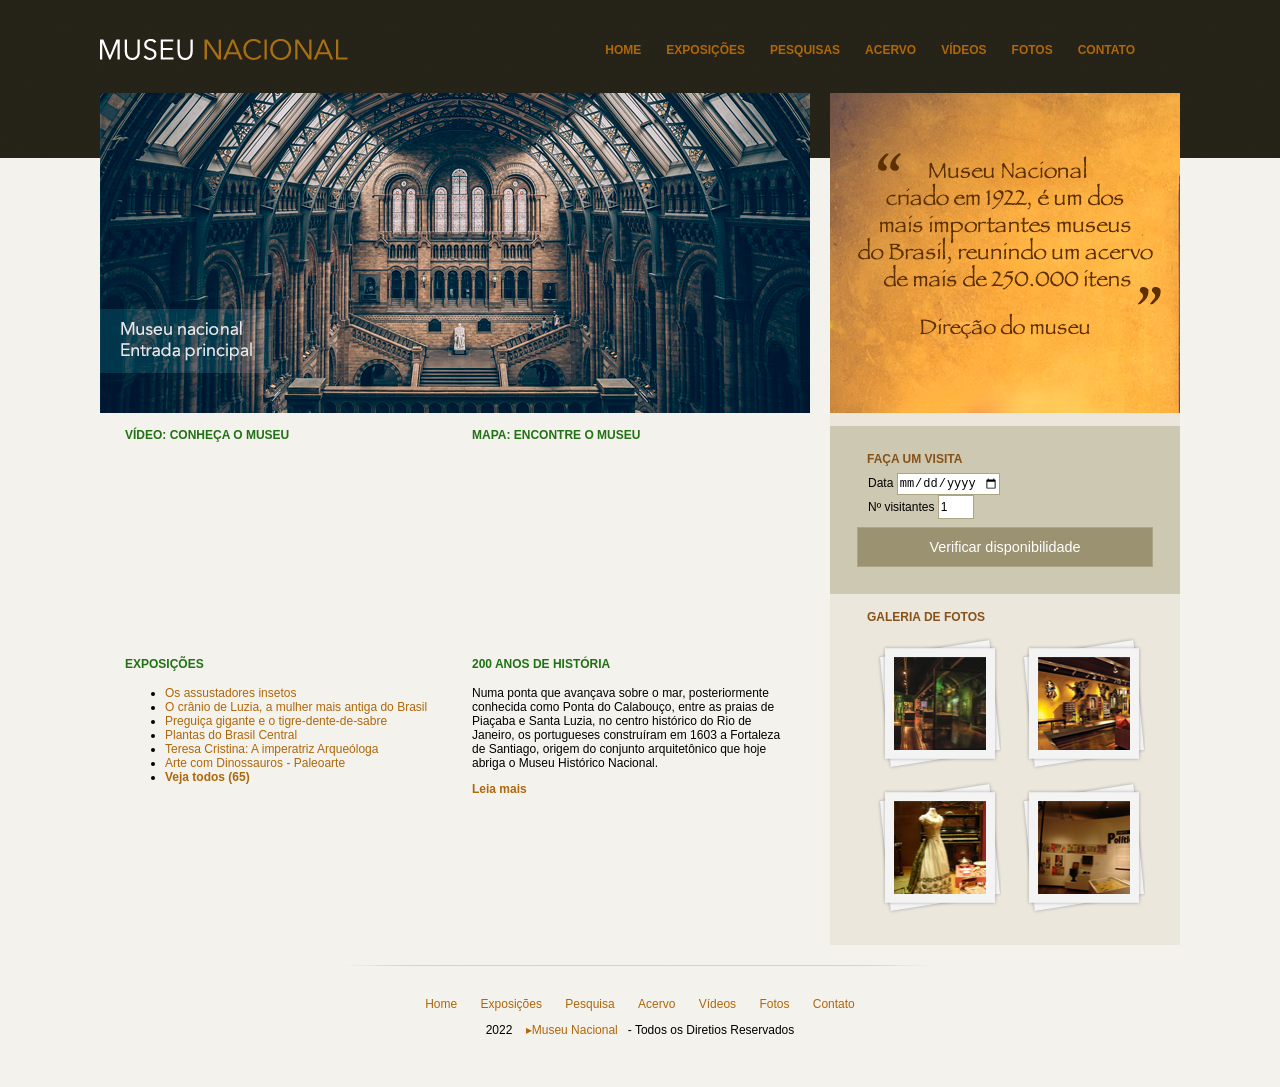
==== index.html @ 23bca91a "v1 primeira verçao" ====
<!DOCTYPE html>
<html lang="pt-br">
<head>
	<meta http-equiv="Content-Type" content="text/html; charset=UTF-8"/>
    <title>Museu Nacional</title>
    <link rel="stylesheet" href="assets/css/style.css">
</head>
<body>
    <!--Início Container-->
    <div id="container">
        <header>
            <div id="logo">
                <h1><a href="">Museu Nacional</a></h1>
            </div>
        <!--Início Nav-->
        <nav>
            <ul>
                <li><a href="index.html">Home</a></li>
                <li><a href="">Exposições</a></li>
                <li><a href="">Pesquisas</a></li>
                <li><a href="">Acervo</a></li>
                <li><a href="">Vídeos</a></li>
                <li><a href="">Fotos</a></li>
                <li><a href="Contato.html">Contato</a></li>
            </ul>
        </nav>
        </header>
        <!--Início Principal-->
        <div id="principal">
            <div id="conteudo">
                <section id="capa">
                    <img src="assets/img/museu.png" alt="Entrada principal museu">
                </section>
                <section id="postagens">
                    <article id="video">
                        <h3>Vídeo: Conheça o Museu</h3>
                        <iframe width="310" height="170" src="https://www.youtube.com/embed/RGUYb-hivrc" title="YouTube video player" frameborder="0" allow="accelerometer; autoplay; clipboard-write; encrypted-media; gyroscope; picture-in-picture" allowfullscreen></iframe>
                    </article>
                    <article id="mapa">
                        <h3>Mapa: Encontre o Museu</h3>
                        <iframe src="https://www.google.com/maps/embed?pb=!1m18!1m12!1m3!1d3675.2064455939853!2d-43.228717585381546!3d-22.90575504359207!2m3!1f0!2f0!3f0!3m2!1i1024!2i768!4f13.1!3m3!1m2!1s0x997e58a085b7af%3A0x4d11e9a933d38ce3!2sMuseu%20Nacional%20-%20UFRJ!5e0!3m2!1spt-BR!2sbr!4v1653764482623!5m2!1spt-BR!2sbr" width="310" height="170" style="border:0;" allowfullscreen="" loading="lazy" referrerpolicy="no-referrer-when-downgrade"></iframe>
                    </article>
                    <article id="exposições">
                        <h3>Exposições</h3>
                        <ul>
                            <li><a href="">Os assustadores insetos</a></li>
                            <li><a href="">O crânio de Luzia, a mulher mais antiga do Brasil</a></li>
                            <li><a href="">Preguiça gigante e o tigre-dente-de-sabre</a></li>
                            <li><a href="">Plantas do Brasil Central</a></li>
                            <li><a href="">Teresa Cristina: A imperatriz Arqueóloga</a></li>
                            <li><a href="">Arte com Dinossauros - Paleoarte</a></li>
                            <li><a href=""><strong>Veja todos (65)</strong></a></li>
                        </ul>
                    </article>
                    <article id="historia">
                        <h3>200 anos de história</h3>
                        <p>Numa ponta que avançava sobre o mar, posteriormente conhecida como Ponta do Calabouço, entre as praias de Piaçaba e Santa Luzia, no centro histórico do Rio de Janeiro, os portugueses construíram em 1603 a Fortaleza de Santiago, origem do conjunto arquitetônico que hoje abriga o Museu Histórico Nacional.</p>
                        <a href=""><strong>Leia mais</strong></a>
                    </article>
                </section>
            </div>
        </div>
        <!--Fim Principal-->
        <aside>
            <section id="depoimento">
                <img src="assets/img/depoimento.png" alt="Museu nacional criado em 1922, é um dos mais importantes museus do Brasil, reunindo uma acervo de mais de 250.000 itens">
            </section>
            <!--Início Visita-->
            <section id="visita">
                <h4>Faça um visita</h4>
                <form action="">
                    <fieldset>
                        <label for="data">Data</label>
                        <input type="date" name="data" id="data" class="campo"><br>
                        <label for="qtd">Nº visitantes</label>
                        <input type="number" name="qtd" value="1" id="qtd" class="campo" min="1" max="5" style="width: 30px;">
                    </fieldset>
                    <input type="submit" name="" value="Verificar disponibilidade" id="" class="campo botao">
                </form>
            </section>
            <!--Fim VIsita-->
            <section id="galeria">
                <h4>Galeria de fotos</h4>
                <a href="">
                    <img src="assets/img/imagem1.jpg" alt="" width="92px" height="93px">
                </a>
                <a href="">
                    <img src="assets/img/imagem2.jpg" alt="" width="92px" height="93px">
                </a>
                <a href="">
                    <img src="assets/img/imagem3.jpg" alt="" width="92px" height="93px">
                </a>
                <a href="">
                    <img src="assets/img/imagem4.jpg" alt="" width="92px" height="93px">
                </a>
            </section>
        </aside>
        <footer style="clear: both;">
            <p>
                <a href="index.html">Home</a>
                <a href="">Exposições</a>
                <a href="">Pesquisa</a>
                <a href="">Acervo</a>
                <a href="">Vídeos</a>
                <a href="">Fotos</a>
                <a href="Contato.html">Contato</a>
            </p>
            <p>
                2022 <a href="">&blacktriangleright;Museu Nacional</a>- Todos os Diretios Reservados
            </p>
        </footer>
    </div>
</html>
---- assets/css/style.css ----
body{
  background: #f4f2ec url(../img/fundo.png) repeat-x;
  font-size: 12px;
  font-family: 'Lucida Sans', 'Lucida Sans Regular', 'Lucida Grande', 'Lucida Sans Unicode', Geneva, Verdana, sans-serif;
}
a:link, a:visited, a:active{
  color: #af670a;
  text-decoration: none;
}
a:hover{
  color: #227115;
}
#container{
  width: 1080px;
  margin: 0 auto;
}
/*Logo*/
#logo a{
  width: 248px;
  height: 21px;
  text-indent: -9999px;
  display: block;
  background: url(../img/logo.png) no-repeat;
}
#logo h1{
  float: left;
}
/*Barra de Navegação*/
header{
  padding: 15px 0;
  height: 55px;
}
nav ul{
  list-style: none;
  margin: 20px;
  float: right;
}
nav ul li{
  float: left;
}
nav ul li a{
  display: block;
  margin-right: 25px;
  padding-bottom: 3px;
  text-transform: uppercase;
  font-weight: bold;
}
nav ul li a:hover{
  border-bottom: 1px solid #535858;
}
/*Formatação Principal*/
#conteudo{
  width: 710px;
  float: left;
}
aside{
  width: 350px;
  float: right;
  background-color: #ebe7dd;
  padding-bottom: 30px;
  margin-bottom: 20px;
}
#visita{
  background: #cdc8b1;
  padding: 10px 27px 27px 27px;
  margin-top: 10px;
}
#galeria{
  padding: 0 27px 0 27px;
}
#galeria a{
  display: block;
  background: url(../img/fundo-foto.png) no-repeat;
  float: left;
  padding: 17px 15px 18px 15px;
  margin: 10px 0 0 20px;
}
#galeria img{
  margin-left: 2px;
  margin-top: 3px;
}
#video{
  float: left;
  width: 310px;
  margin-left: 25px;
}
#mapa{
  float: left;
  width: 310px;
  margin-left: 37px;
}
#exposições{
  float: left;
  width: 310px;
  margin: 15px 0 0 25px;
}
#historia{
  float: left;
  width: 310px;
  margin: 15px 0 0 37px;
}
h3{
  color: #217115;
  font-size: 1em;
  margin-bottom: 15px;
  text-transform: uppercase;
  font-weight: bold;
}
h4{
  color: #86521a;
  text-transform: uppercase;
  padding-left: 10px;
  padding-bottom: 3px;
  margin-bottom: 0;
}
/*Formulários*/
input{
  width: 80px;
  height: 20px;
  background-color: white;
  border: none;
  font-size: 1em;
}
input.campo{
  border: 1px solid #ada484;
  width: 100px;
}
input.botao{
  background-color: #9b9271;
  color: white;
  width: 100%;
  height: 40px;
  font-size: 1.2em;
}
fieldset{
  border: none;
}
/*Rodapé*/
footer{
  padding: 20px 0 30px 0;
  margin-top: 20px;
  text-align: center;
  background: url(../img/fundo-rodape.png) no-repeat center top;
}
footer>p a{
  padding: 2px 10px;
}
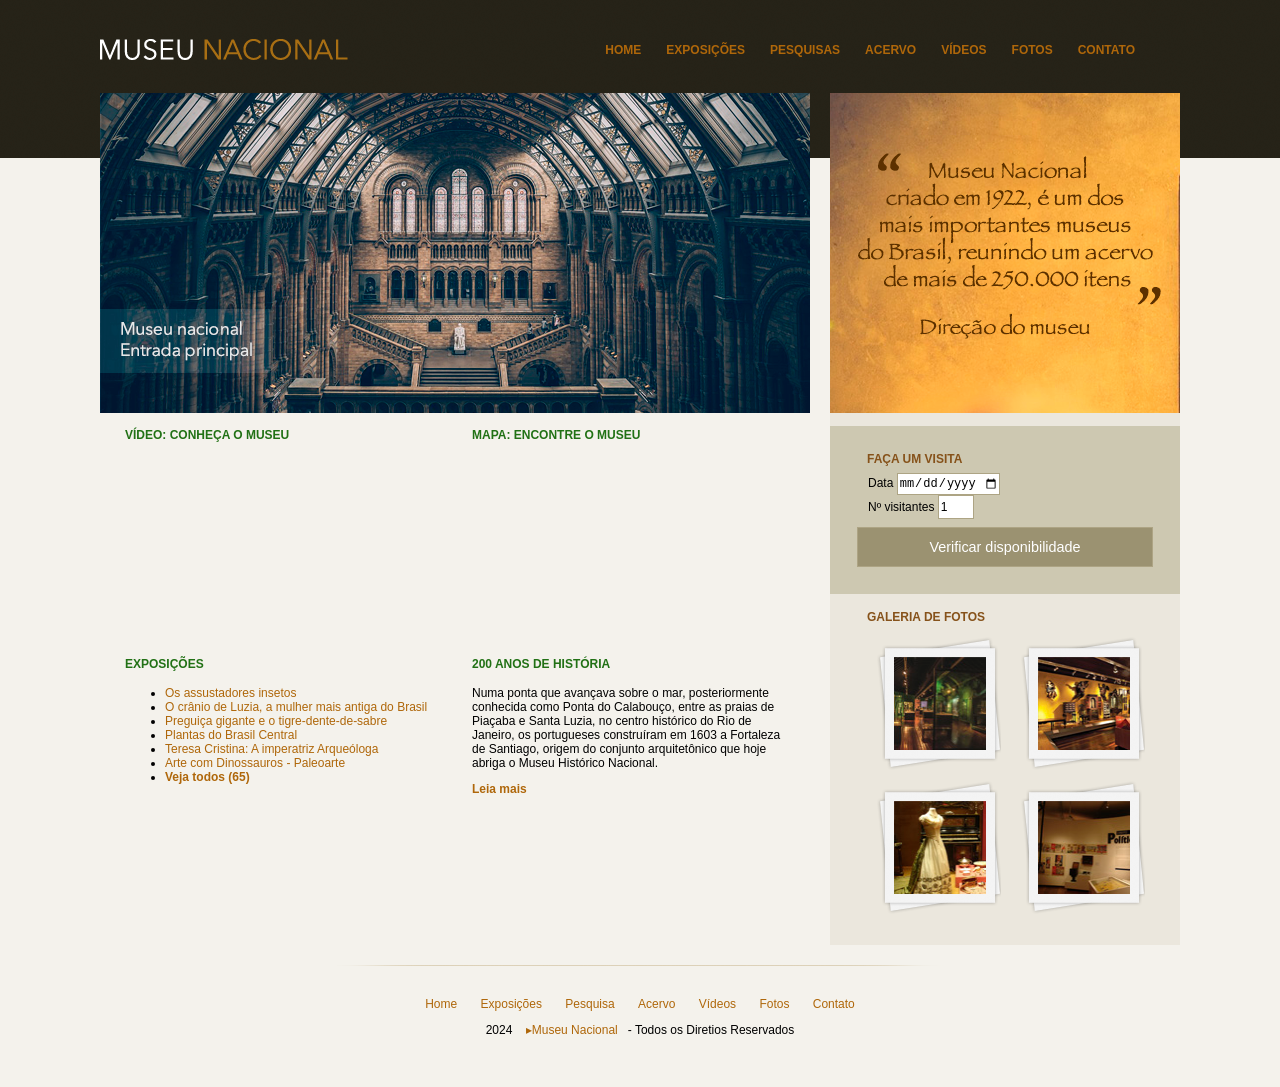
==== commit 49e4b4de: "Update index.html" ====
--- a/index.html
+++ b/index.html
@@ -106,7 +106,7 @@
                 <a href="Contato.html">Contato</a>
             </p>
             <p>
-                2022 <a href="">&blacktriangleright;Museu Nacional</a>- Todos os Diretios Reservados
+                2024 <a href="">&blacktriangleright;Museu Nacional</a>- Todos os Diretios Reservados
             </p>
         </footer>
     </div>
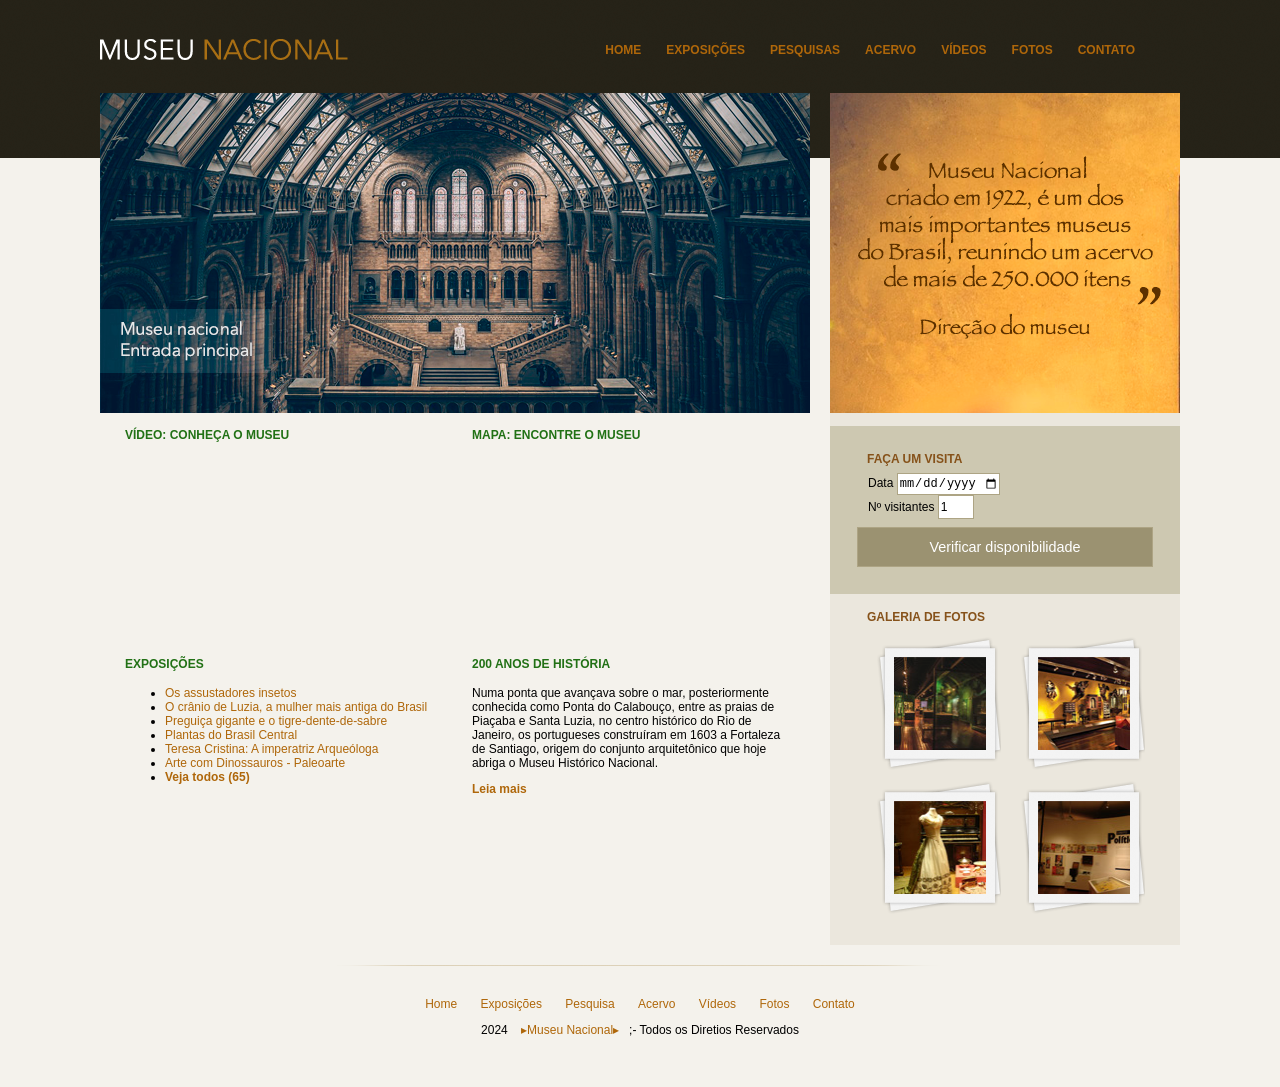
==== commit 9050564d: "Update index.html" ====
--- a/index.html
+++ b/index.html
@@ -106,7 +106,7 @@
                 <a href="Contato.html">Contato</a>
             </p>
             <p>
-                2024 <a href="">&blacktriangleright;Museu Nacional</a>- Todos os Diretios Reservados
+                2024 <a href="">&blacktriangleright;Museu Nacional&blacktriangleright;</a>;- Todos os Diretios Reservados
             </p>
         </footer>
     </div>
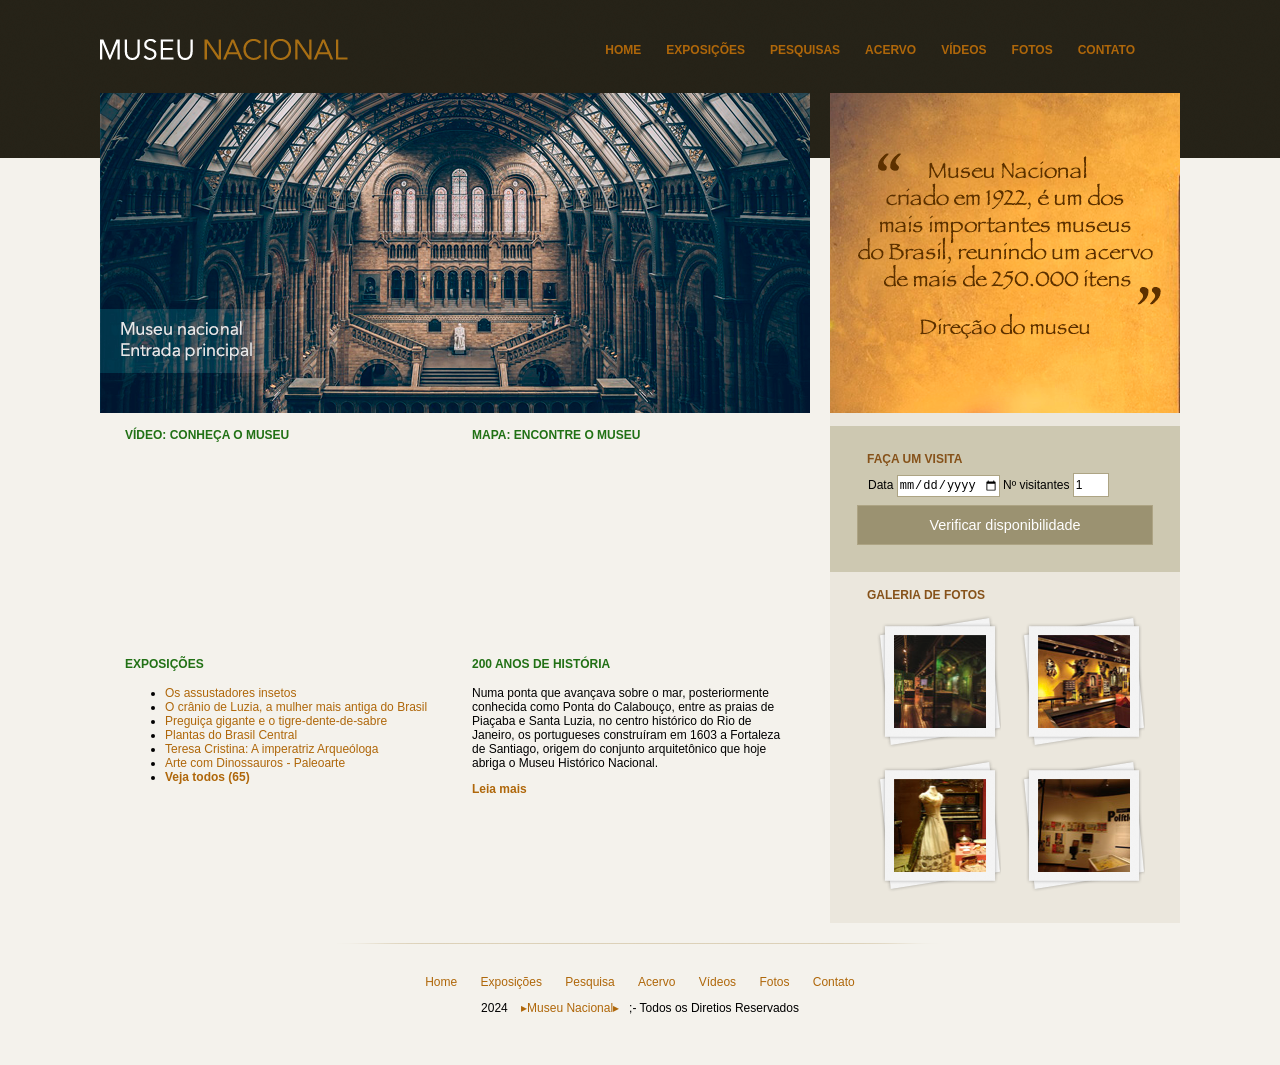
==== commit e52f790a: "Update index.html updata" ====
--- a/index.html
+++ b/index.html
@@ -71,7 +71,7 @@
                 <form action="">
                     <fieldset>
                         <label for="data">Data</label>
-                        <input type="date" name="data" id="data" class="campo"><br>
+                        <input type="date" name="data" id="data" class="campo">
                         <label for="qtd">Nº visitantes</label>
                         <input type="number" name="qtd" value="1" id="qtd" class="campo" min="1" max="5" style="width: 30px;">
                     </fieldset>
@@ -110,4 +110,4 @@
             </p>
         </footer>
     </div>
-</html>+</html>
